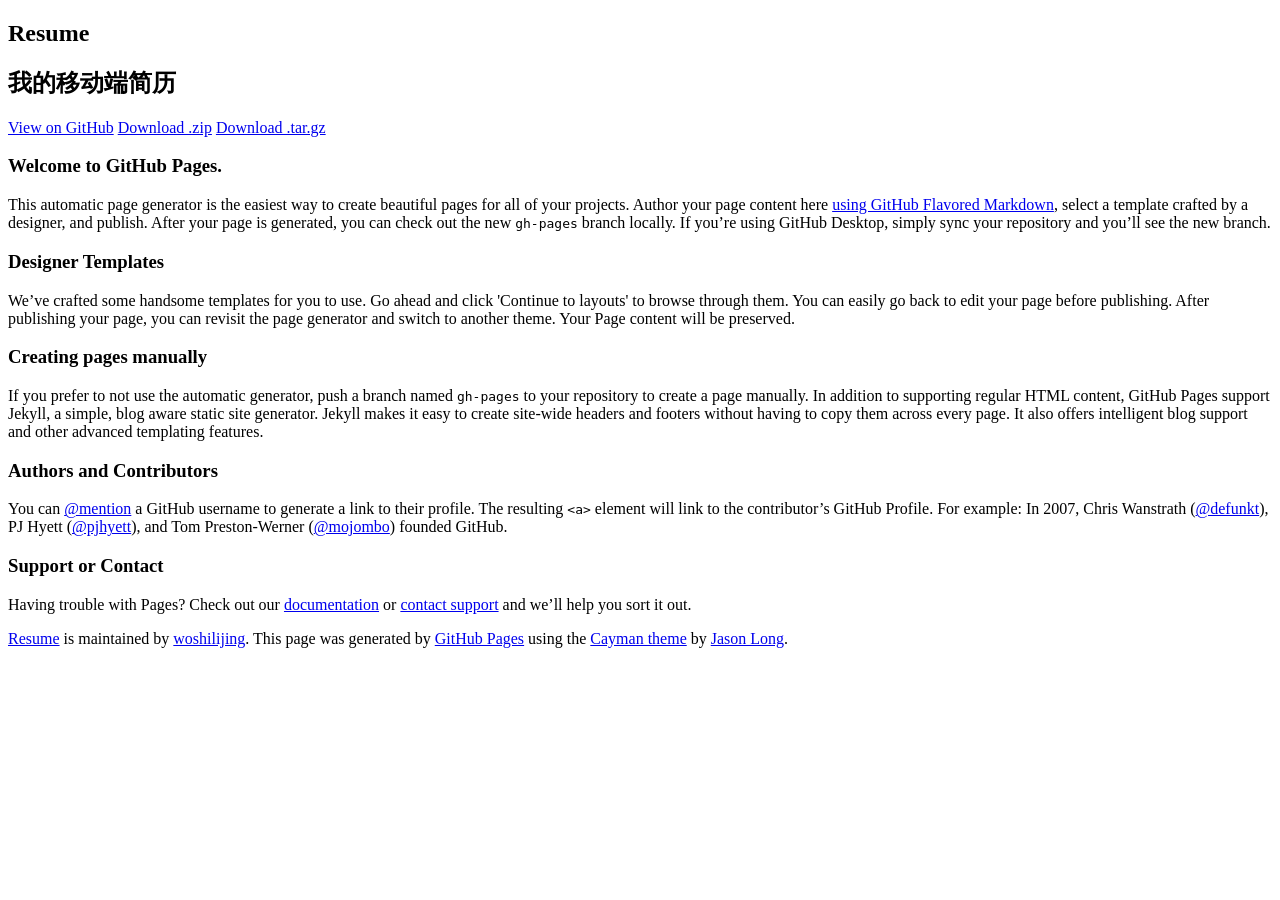
==== index.html @ 290996a1 "Create gh-pages branch via GitHub" ====
<!DOCTYPE html>
<html lang="en-us">
  <head>
    <meta charset="UTF-8">
    <title>Resume by woshilijing</title>
    <meta name="viewport" content="width=device-width, initial-scale=1">
    <link rel="stylesheet" type="text/css" href="stylesheets/normalize.css" media="screen">
    <link href='https://fonts.googleapis.com/css?family=Open+Sans:400,700' rel='stylesheet' type='text/css'>
    <link rel="stylesheet" type="text/css" href="stylesheets/stylesheet.css" media="screen">
    <link rel="stylesheet" type="text/css" href="stylesheets/github-light.css" media="screen">
  </head>
  <body>
    <section class="page-header">
      <h1 class="project-name">Resume</h1>
      <h2 class="project-tagline">我的移动端简历</h2>
      <a href="https://github.com/woshilijing/resume" class="btn">View on GitHub</a>
      <a href="https://github.com/woshilijing/resume/zipball/master" class="btn">Download .zip</a>
      <a href="https://github.com/woshilijing/resume/tarball/master" class="btn">Download .tar.gz</a>
    </section>

    <section class="main-content">
      <h3>
<a id="welcome-to-github-pages" class="anchor" href="#welcome-to-github-pages" aria-hidden="true"><span aria-hidden="true" class="octicon octicon-link"></span></a>Welcome to GitHub Pages.</h3>

<p>This automatic page generator is the easiest way to create beautiful pages for all of your projects. Author your page content here <a href="https://guides.github.com/features/mastering-markdown/">using GitHub Flavored Markdown</a>, select a template crafted by a designer, and publish. After your page is generated, you can check out the new <code>gh-pages</code> branch locally. If you’re using GitHub Desktop, simply sync your repository and you’ll see the new branch.</p>

<h3>
<a id="designer-templates" class="anchor" href="#designer-templates" aria-hidden="true"><span aria-hidden="true" class="octicon octicon-link"></span></a>Designer Templates</h3>

<p>We’ve crafted some handsome templates for you to use. Go ahead and click 'Continue to layouts' to browse through them. You can easily go back to edit your page before publishing. After publishing your page, you can revisit the page generator and switch to another theme. Your Page content will be preserved.</p>

<h3>
<a id="creating-pages-manually" class="anchor" href="#creating-pages-manually" aria-hidden="true"><span aria-hidden="true" class="octicon octicon-link"></span></a>Creating pages manually</h3>

<p>If you prefer to not use the automatic generator, push a branch named <code>gh-pages</code> to your repository to create a page manually. In addition to supporting regular HTML content, GitHub Pages support Jekyll, a simple, blog aware static site generator. Jekyll makes it easy to create site-wide headers and footers without having to copy them across every page. It also offers intelligent blog support and other advanced templating features.</p>

<h3>
<a id="authors-and-contributors" class="anchor" href="#authors-and-contributors" aria-hidden="true"><span aria-hidden="true" class="octicon octicon-link"></span></a>Authors and Contributors</h3>

<p>You can <a href="https://help.github.com/articles/basic-writing-and-formatting-syntax/#mentioning-users-and-teams" class="user-mention">@mention</a> a GitHub username to generate a link to their profile. The resulting <code>&lt;a&gt;</code> element will link to the contributor’s GitHub Profile. For example: In 2007, Chris Wanstrath (<a href="https://github.com/defunkt" class="user-mention">@defunkt</a>), PJ Hyett (<a href="https://github.com/pjhyett" class="user-mention">@pjhyett</a>), and Tom Preston-Werner (<a href="https://github.com/mojombo" class="user-mention">@mojombo</a>) founded GitHub.</p>

<h3>
<a id="support-or-contact" class="anchor" href="#support-or-contact" aria-hidden="true"><span aria-hidden="true" class="octicon octicon-link"></span></a>Support or Contact</h3>

<p>Having trouble with Pages? Check out our <a href="https://help.github.com/pages">documentation</a> or <a href="https://github.com/contact">contact support</a> and we’ll help you sort it out.</p>

      <footer class="site-footer">
        <span class="site-footer-owner"><a href="https://github.com/woshilijing/resume">Resume</a> is maintained by <a href="https://github.com/woshilijing">woshilijing</a>.</span>

        <span class="site-footer-credits">This page was generated by <a href="https://pages.github.com">GitHub Pages</a> using the <a href="https://github.com/jasonlong/cayman-theme">Cayman theme</a> by <a href="https://twitter.com/jasonlong">Jason Long</a>.</span>
      </footer>

    </section>

  
  </body>
</html>
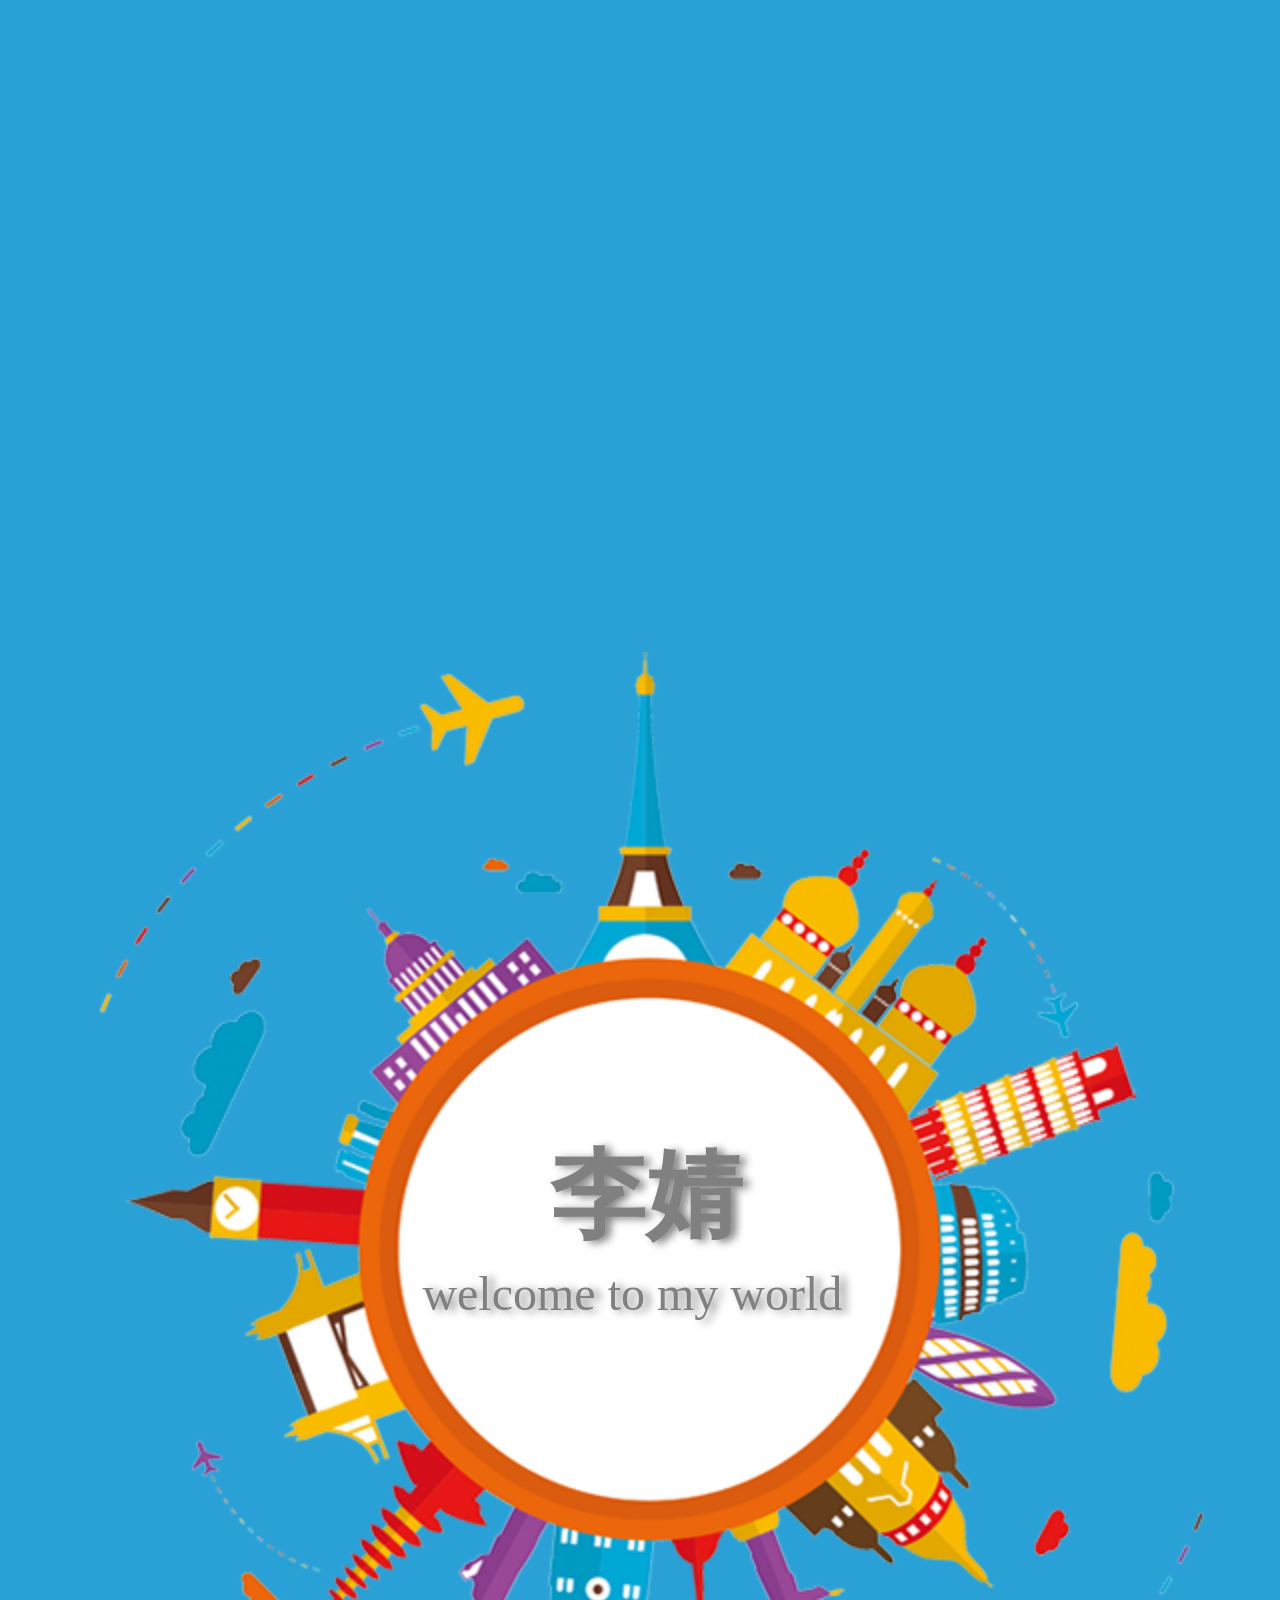
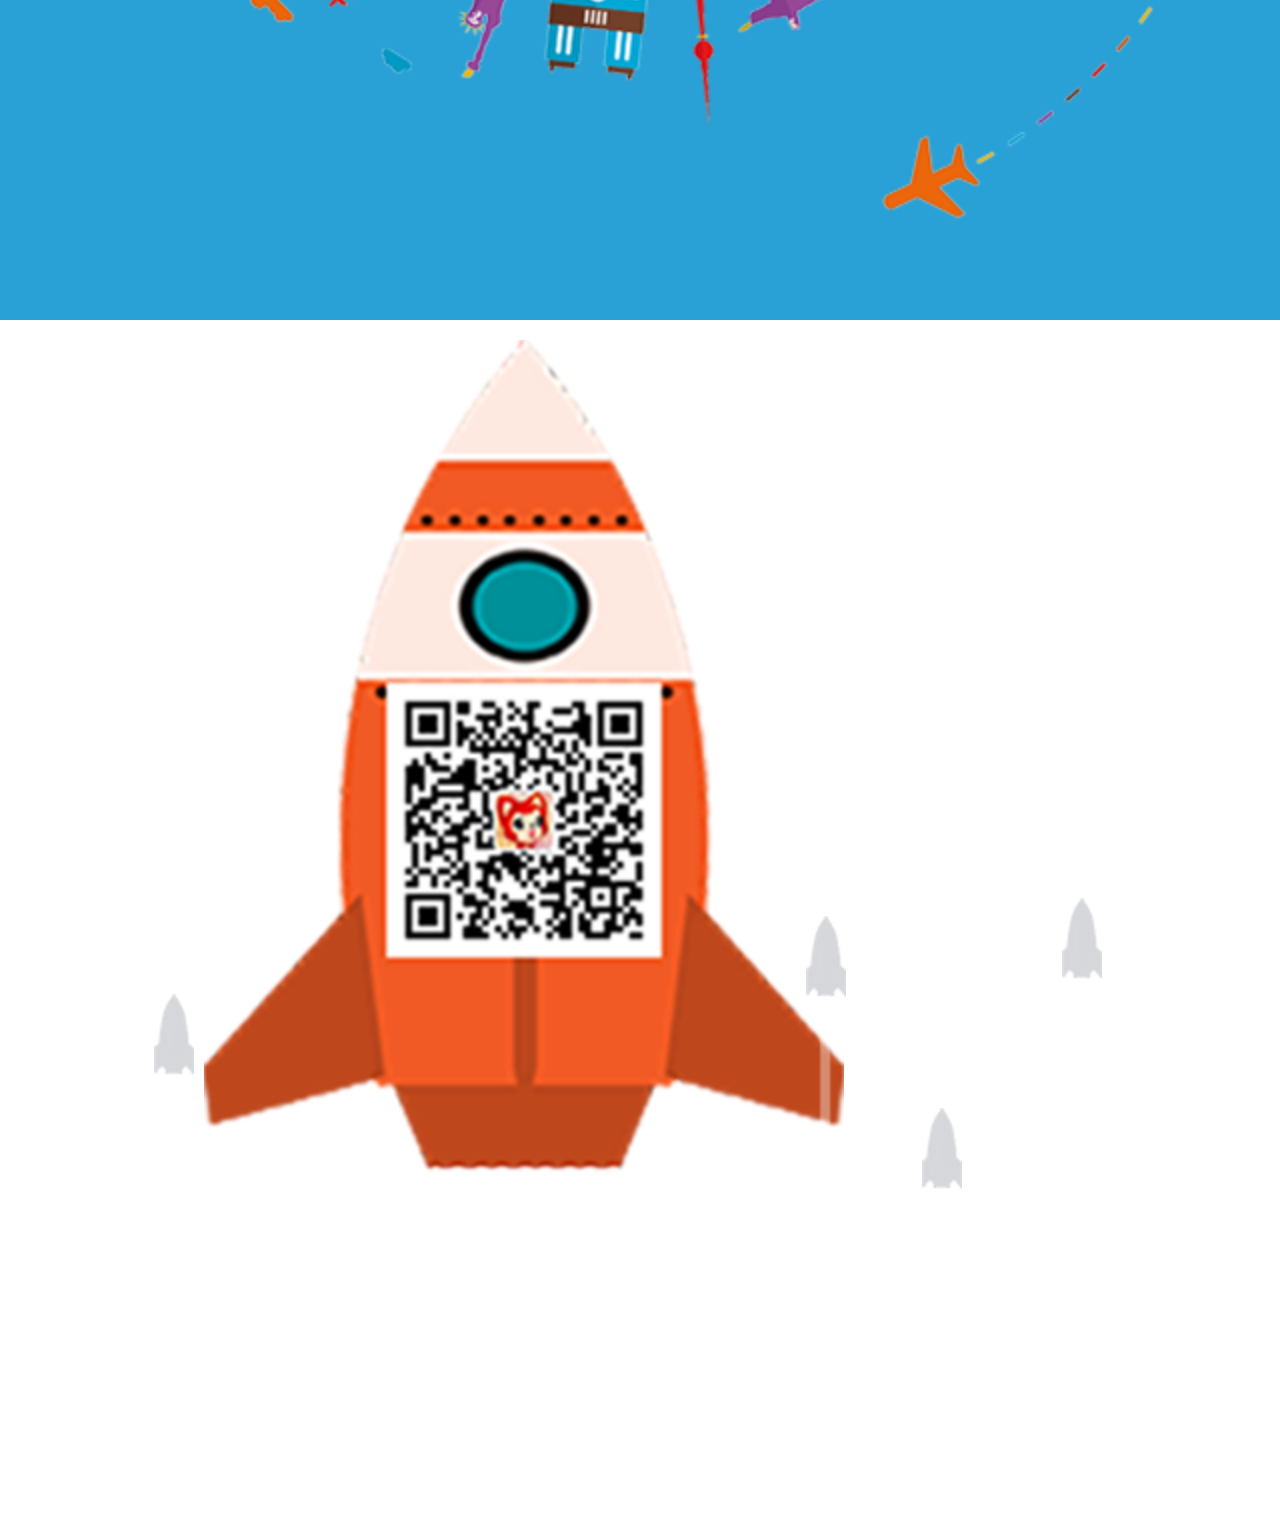
==== commit 3a69f503: "我的简历" ====
--- a/index.html
+++ b/index.html
@@ -1,57 +1,94 @@
 <!DOCTYPE html>
-<html lang="en-us">
-  <head>
+<html lang="en">
+<head>
     <meta charset="UTF-8">
-    <title>Resume by woshilijing</title>
-    <meta name="viewport" content="width=device-width, initial-scale=1">
-    <link rel="stylesheet" type="text/css" href="stylesheets/normalize.css" media="screen">
-    <link href='https://fonts.googleapis.com/css?family=Open+Sans:400,700' rel='stylesheet' type='text/css'>
-    <link rel="stylesheet" type="text/css" href="stylesheets/stylesheet.css" media="screen">
-    <link rel="stylesheet" type="text/css" href="stylesheets/github-light.css" media="screen">
-  </head>
-  <body>
-    <section class="page-header">
-      <h1 class="project-name">Resume</h1>
-      <h2 class="project-tagline">我的移动端简历</h2>
-      <a href="https://github.com/woshilijing/resume" class="btn">View on GitHub</a>
-      <a href="https://github.com/woshilijing/resume/zipball/master" class="btn">Download .zip</a>
-      <a href="https://github.com/woshilijing/resume/tarball/master" class="btn">Download .tar.gz</a>
-    </section>
+    <meta name="viewport"
+          content="width=device-width, user-scalable=no, initial-scale=1.0,
+          maximum-scale=1.0, minimum-scale=1.0"/>
+    <title></title>
+    <!--<link type="text/css" rel="stylesheet" href="css/animate.css"/>-->
+    <link type="text/css" rel="stylesheet" href="resume.css"/>
+</head>
+<body>
+<div id="main">
+    <ul id="list">
+        <li class="zIndex">
+            <div class="a0">
+                <div class="p0">
+                    <img src="images/sunny.png"/>
+                    <img src="images/cloud1.png"/>
+                    <img src="images/city1.png"/>
 
-    <section class="main-content">
-      <h3>
-<a id="welcome-to-github-pages" class="anchor" href="#welcome-to-github-pages" aria-hidden="true"><span aria-hidden="true" class="octicon octicon-link"></span></a>Welcome to GitHub Pages.</h3>
+                </div>
+                <div class="p1">
+                    <span>MY RESUME</span>
+                    <span>李婧</span>
+                    <span>welcome to my world</span>
+                </div>
+            </div>
+        </li>
+        <li>
+            <div class="a1">
+                <div class="w0">
+                    <img src="images/right.png"/>
+                    <img src="images/left.png"/>
+                    <img src="images/map2.png"/>
+                    <img src="images/position.png"/>
+                </div>
+                <div class="w1">
+                    <h1>基本信息</h1>
+                </div>
+                <div class="inFor">
+                    <span>姓 名:李 婧</span><br/>
+                    <span>性 别:女</span><br/>
+                    <span>学 历:本 科</span><br/>
+                    <span>专 业:计算机科学与技术</span><br/>
+                </div>
+                <div class="inFor1">
+                    <span>毕业院校:廊坊师范学院</span>
+                    <br/>
+                    <span>邮 箱:949744503@qq.com</span>
+                    <br/>
+                    <span>联系方式:18333638196</span>
+                    <br/>
+                </div>
+            </div>
+        </li>
+        <li>
+            <div class="a2">
+                <div class="z0">
+                    <img src="images/js.png"/>
+                    <img src="images/ajax.png"/>
+                    <img src="images/c1.png"/>
+                    <img src="images/c6.png"/>
+                    <img src="images/nodejs.png"/>
+                    <img src="images/c2.png"/>
 
-<p>This automatic page generator is the easiest way to create beautiful pages for all of your projects. Author your page content here <a href="https://guides.github.com/features/mastering-markdown/">using GitHub Flavored Markdown</a>, select a template crafted by a designer, and publish. After your page is generated, you can check out the new <code>gh-pages</code> branch locally. If you’re using GitHub Desktop, simply sync your repository and you’ll see the new branch.</p>
+                </div>
+                <div class="z1">
+                    <img src="images/me1.png"/>
+                    <img src="images/skills2.png"/>
+                </div>
+            </div>
 
-<h3>
-<a id="designer-templates" class="anchor" href="#designer-templates" aria-hidden="true"><span aria-hidden="true" class="octicon octicon-link"></span></a>Designer Templates</h3>
-
-<p>We’ve crafted some handsome templates for you to use. Go ahead and click 'Continue to layouts' to browse through them. You can easily go back to edit your page before publishing. After publishing your page, you can revisit the page generator and switch to another theme. Your Page content will be preserved.</p>
-
-<h3>
-<a id="creating-pages-manually" class="anchor" href="#creating-pages-manually" aria-hidden="true"><span aria-hidden="true" class="octicon octicon-link"></span></a>Creating pages manually</h3>
-
-<p>If you prefer to not use the automatic generator, push a branch named <code>gh-pages</code> to your repository to create a page manually. In addition to supporting regular HTML content, GitHub Pages support Jekyll, a simple, blog aware static site generator. Jekyll makes it easy to create site-wide headers and footers without having to copy them across every page. It also offers intelligent blog support and other advanced templating features.</p>
-
-<h3>
-<a id="authors-and-contributors" class="anchor" href="#authors-and-contributors" aria-hidden="true"><span aria-hidden="true" class="octicon octicon-link"></span></a>Authors and Contributors</h3>
-
-<p>You can <a href="https://help.github.com/articles/basic-writing-and-formatting-syntax/#mentioning-users-and-teams" class="user-mention">@mention</a> a GitHub username to generate a link to their profile. The resulting <code>&lt;a&gt;</code> element will link to the contributor’s GitHub Profile. For example: In 2007, Chris Wanstrath (<a href="https://github.com/defunkt" class="user-mention">@defunkt</a>), PJ Hyett (<a href="https://github.com/pjhyett" class="user-mention">@pjhyett</a>), and Tom Preston-Werner (<a href="https://github.com/mojombo" class="user-mention">@mojombo</a>) founded GitHub.</p>
-
-<h3>
-<a id="support-or-contact" class="anchor" href="#support-or-contact" aria-hidden="true"><span aria-hidden="true" class="octicon octicon-link"></span></a>Support or Contact</h3>
-
-<p>Having trouble with Pages? Check out our <a href="https://help.github.com/pages">documentation</a> or <a href="https://github.com/contact">contact support</a> and we’ll help you sort it out.</p>
-
-      <footer class="site-footer">
-        <span class="site-footer-owner"><a href="https://github.com/woshilijing/resume">Resume</a> is maintained by <a href="https://github.com/woshilijing">woshilijing</a>.</span>
-
-        <span class="site-footer-credits">This page was generated by <a href="https://pages.github.com">GitHub Pages</a> using the <a href="https://github.com/jasonlong/cayman-theme">Cayman theme</a> by <a href="https://twitter.com/jasonlong">Jason Long</a>.</span>
-      </footer>
-
-    </section>
-
-  
-  </body>
-</html>
+        </li>
+        <li>
+            <div class="a3">
+                <div class="k0">
+                    <img src="images/rocket3.png"/>
+                    <img src="images/fly.png"/>
+                    <img src="images/fly.png"/>
+                    <img src="images/fly.png"/>
+                    <img src="images/fly.png"/>
+                </div>
+                <div class="k1">
+                    <img src="images/text4.png"/>
+                    <img src="images/text5.png"/>
+                </div>
+            </div>
+        </li>
+    </ul>
+</div>
+<script type="text/javascript" src="resume.js"></script>
+</body>
+</html>
--- a/resume.css
+++ b/resume.css
@@ -0,0 +1,519 @@
+*{
+    margin:0;
+    padding:0;
+
+}
+ul,li{
+    list-style: none;
+}
+html,body{
+    width:100%;
+    height:100%;/*���ļ�����ռ���������ڵ�ʱ��Ҳ�ܺܺõĳ��ֱ���*/
+    overflow:hidden;/*��ֹ�������ĳ���*/
+}
+span{
+    display: inline-block;
+}
+#main{
+    width:640px;
+    height:960px;
+    position: absolute;
+    top:0;
+    left:50%;
+    margin-left: -320px;
+    transform-origin:top;
+}
+#list{
+    width:100%;
+    height:100%;
+}
+#list li{
+    width:100%;
+    height:100%;
+    position: absolute;
+    top:0;
+    padding:0;
+
+}
+#list li:nth-child(1){
+    background:rgb(41,161,214) no-repeat;
+}
+#list li:nth-child(2){
+    background:rgb(160,212,104) no-repeat;
+}
+#list li:nth-child(3){
+    /*background:rgb(0,255,234) no-repeat;*/
+    background:lightblue no-repeat;;
+
+}
+#list li:nth-child(4){
+    background:rgb(252,127,125) no-repeat;
+    background:-webkit-gradient(linear ,10% 10% ,100% 100%,
+
+    color-stop(0.14,rgb(252,127,125)),
+
+    color-stop(0.5,rgb(239,183,211)),
+
+    color-stop(1,rgb(229,154,193)) );
+}
+#list li.zIndex{
+    z-index:10;
+
+}
+.a0{
+    width:100%;
+}
+.a0 div img:nth-child(1){
+    width:200px;
+    height:182px;
+    position: absolute;
+
+    transform:translate(660px,0);
+    -webkit-transform:translate(660px,0);
+
+}
+.a0 div img:nth-child(2){
+    position: absolute;
+
+    background-size:contain;
+    transform:translate(660px,0);
+    -webkit-transform:translate(660px,0);
+}
+.a0 div img:nth-child(3){
+    position: absolute;
+    top:34%;
+    left:5%;
+    /*background-size:contain;*/
+}
+.a0 div span:nth-child(1){
+    position: absolute;
+
+    width:300px;
+    height:90px;
+    font-size: 48px;
+    font-family: "\5FAE\8F6F\96C5\9ED1", Helvetica, sans-serif;
+    color:#fff;
+    text-shadow:1px 2px 1px rgba(255,255,255,1);
+    transform:translate(-500px,0);
+    -webkit-transform:translate(-500px,0);
+}
+.a0 div span:nth-child(2){
+    position: absolute;
+    top:59%;
+    left:43%;
+    width:180px;
+    height:90px;
+    font:bold 48px  simsun;
+    color:gray;
+    text-shadow: 3px 1px 4px gray;
+}
+.a0 div span:nth-child(3){
+    position: absolute;
+    top:66%;
+    left:33%;
+    width:240px;
+    height:60px;
+    font:24px  simsun;
+    color:gray;
+    text-shadow: 3px 1px 4px gray;
+}
+#p0 img:nth-child(1){
+    top:0;
+    left:68%;
+    transform:translate(0,0);
+    -webkit-transform:translate(0,0);
+    transition: 2s ease-in;
+    -webkit-transition: 2s ease-in;
+}
+#p0 img:nth-child(2){
+    top:9%;
+    left:33%;
+    transform:translate(0,0);
+    -webkit-transform:translate(0,0);
+    transition: 2s ease-in;
+    -webkit-transition: 2s ease-in;
+}
+#p0 img:nth-child(3){
+    -webkit-animation: move 3.5s linear infinite;
+    animation: move 3.5s linear infinite;
+
+    -webkit-animation-fill-mode: both;
+    animation-fill-mode: both;
+}
+@keyframes move {
+    0%{
+        transform: rotate(0deg);
+        -webkit-transform: rotate(0deg) ;
+    }
+    100%{
+        transform: rotate(360deg);
+        -webkit-transform: rotate(360deg) ;
+    }
+}
+#p1 span:nth-child(1){
+    top:25%;
+    left:10%;
+    transform:translate(0,0);
+    -webkit-transform:translate(0,0);
+    transition: 1.5s ease-in;
+    -webkit-transition: 1.5s ease-in;
+}
+.a1{
+    width:100%;
+}
+
+.a1 div img:nth-child(1){
+    position: absolute;
+    top:8%;
+    left:0;
+    opacity: 0;
+}
+.a1 div img:nth-child(2){
+    position: absolute;
+    top:56%;
+    left:1%;
+    opacity: 0;
+}
+.a1 div img:nth-child(3){
+
+    position: absolute;
+    top:36%;
+    left:4%;
+}
+.a1 div img:nth-child(4){
+    position: absolute;
+    top:41%;
+    left:26%;
+
+}
+.a1 div h1{
+    position: absolute;
+    top:4%;
+    left:40%;
+    color:#fff;
+    font-size:48px;
+}
+.a1 .inFor{
+    position: absolute;
+    top:13%;
+    left:34%;
+    width:400px;
+    height:90px;
+    color:#fff;
+    font-weight:bold;
+    font-size:32px;
+    transform-origin:top;
+}
+.a1 .inFor1{
+    position: absolute;
+    top:74%;
+    left:28%;
+    width:400px;
+    height:90px;
+    color:#fff;
+    font-weight:bold;
+    font-size:32px;
+}
+
+
+#w0 img:nth-child(1){
+    -webkit-animation: fadeIn 2s linear;
+    animation: fadeIn 2s linear;
+
+    -webkit-animation-fill-mode: both;
+    animation-fill-mode: both;
+}
+#w0 img:nth-child(2){
+    -webkit-animation: fadeIn 2s linear;
+    animation: fadeIn 2s linear;
+
+    -webkit-animation-fill-mode: both;
+    animation-fill-mode: both;
+}
+@-webkit-keyframes fadeIn {
+    from{
+        opacity: 0;
+    }
+    to {
+        opacity: 1;
+    }
+}
+@keyframes fadeIn {
+    from{
+        opacity: 0;
+    }
+    to {
+        opacity: 1;
+    }
+}
+#w0 img:nth-child(4) {
+    -webkit-animation:bounce 1s infinite;
+    animation:bounce 1s infinite;
+    -webkit-transform-origin: center bottom;
+    transform-origin: center bottom;
+}
+@-webkit-keyframes bounce {
+    from, 20%, 53%, 80%, to {
+        -webkit-animation-timing-function: cubic-bezier(0.215, 0.610, 0.355, 1.000);
+        animation-timing-function: cubic-bezier(0.215, 0.610, 0.355, 1.000);
+        -webkit-transform: translate3d(0,0,0);
+        transform: translate3d(0,0,0);
+    }
+
+    40%, 43% {
+        -webkit-animation-timing-function: cubic-bezier(0.755, 0.050, 0.855, 0.060);
+        animation-timing-function: cubic-bezier(0.755, 0.050, 0.855, 0.060);
+        -webkit-transform: translate3d(0, -30px, 0);
+        transform: translate3d(0, -30px, 0);
+    }
+
+    70% {
+        -webkit-animation-timing-function: cubic-bezier(0.755, 0.050, 0.855, 0.060);
+        animation-timing-function: cubic-bezier(0.755, 0.050, 0.855, 0.060);
+        -webkit-transform: translate3d(0, -15px, 0);
+        transform: translate3d(0, -15px, 0);
+    }
+
+    90% {
+        -webkit-transform: translate3d(0,-4px,0);
+        transform: translate3d(0,-4px,0);
+    }
+}
+@keyframes bounce {
+    from, 20%, 53%, 80%, to {
+        -webkit-animation-timing-function: cubic-bezier(0.215, 0.610, 0.355, 1.000);
+        animation-timing-function: cubic-bezier(0.215, 0.610, 0.355, 1.000);
+        -webkit-transform: translate3d(0,0,0);
+        transform: translate3d(0,0,0);
+    }
+
+    40%, 43% {
+        -webkit-animation-timing-function: cubic-bezier(0.755, 0.050, 0.855, 0.060);
+        animation-timing-function: cubic-bezier(0.755, 0.050, 0.855, 0.060);
+        -webkit-transform: translate3d(0, -30px, 0);
+        transform: translate3d(0, -30px, 0);
+    }
+
+    70% {
+        -webkit-animation-timing-function: cubic-bezier(0.755, 0.050, 0.855, 0.060);
+        animation-timing-function: cubic-bezier(0.755, 0.050, 0.855, 0.060);
+        -webkit-transform: translate3d(0, -15px, 0);
+        transform: translate3d(0, -15px, 0);
+    }
+
+    90% {
+        -webkit-transform: translate3d(0,-4px,0);
+        transform: translate3d(0,-4px,0);
+    }
+}
+#w1 h1{
+    -webkit-animation: zoomIn 1s;
+    animation: zoomIn 1s;
+}
+@-webkit-keyframes zoomIn {
+    from {
+        opacity: 0;
+        -webkit-transform: scale3d(.3, .3, .3);
+        transform: scale3d(.3, .3, .3);
+    }
+
+    50% {
+        opacity: 1;
+    }
+}
+@keyframes zoomIn {
+    from {
+        opacity: 0;
+        -webkit-transform: scale3d(.3, .3, .3);
+        transform: scale3d(.3, .3, .3);
+    }
+
+    50% {
+        opacity: 1;
+    }
+}
+#w2{
+    transform: rotateY(720deg);
+    -webkit-transform: rotateY(720deg);
+    transition: 2s;
+    -webkit-transition: 2s;
+}
+#w3{
+    -webkit-animation:bounce 1s 3 forwards;
+    animation:bounce 1s 3  forwards;
+    -webkit-transform-origin: center bottom;
+    transform-origin: center bottom;
+}
+
+
+.a3{
+    width:100%;
+}
+.a3 div img:nth-child(1){
+    position: absolute;
+    top:49%;
+    left:16%;
+    width:320px;
+    height:480px;
+
+}
+.a3 div img:nth-child(2){
+    position: absolute;
+    top:83%;
+    left:12%;
+}
+.a3 div img:nth-child(3){
+    position: absolute;
+    top:79%;
+    left:63%;
+}
+.a3 div img:nth-child(4){
+     position: absolute;
+     top:89%;
+     left:72%;
+ }
+.a3 div img:nth-child(5){
+    position: absolute;
+    top:78%;
+    left:83%;
+
+}
+.a3 .k1 img:nth-child(1){
+    position: absolute;
+    top:-43%;
+    left:16%;
+   /* top:6%;
+    left:16%;*/
+    width:480px;
+    height:180px;
+}
+.a3 .k1 img:nth-child(2){
+    position: absolute;
+    top:-30%;
+    left:12%;
+   /* top:20%;
+    left:14%;*/
+
+    width:500px;
+    height:180px;
+}
+.a3 img{
+    -webkit-transform:translate(0,500px);
+    transform:translate(0,500px);
+
+}
+#k0 img{
+    -webkit-transition:1s linear;
+    transition:1s linear;
+    -webkit-transform:translate(0,0px);
+    transform:translate(0,0px);
+
+}
+@-webkit-keyframes zoomIn {
+    from {
+        opacity: 0;
+        -webkit-transform: scale3d(.3, .3, .3);
+        transform: scale3d(.3, .3, .3);
+    }
+
+    50% {
+        opacity: 1;
+    }
+}
+
+@keyframes zoomIn {
+    from {
+        opacity: 0;
+        -webkit-transform: scale3d(.3, .3, .3);
+        transform: scale3d(.3, .3, .3);
+    }
+
+    50% {
+        opacity: 1;
+    }
+}
+
+#k1 img{
+    -webkit-animation: zoomIn 1s;
+    animation: zoomIn 1s;
+    -webkit-animation-fill-mode: both;
+    animation-fill-mode: both;
+}
+
+.a2{
+    width:100%;
+}
+.a2 .z1 img:nth-child(1){
+    position: absolute;
+    top:51%;
+    left:8%;
+}
+.a2 .z1 img:nth-child(2){
+    position: absolute;
+    top:62%;
+    left:52%;
+}
+.a2 .z0 img{
+    position: absolute;
+    top:68%;
+    left:54%;
+}
+#z0 img:nth-child(1){
+    top:47%;
+    left:54%;
+    transform:rotate(720deg);
+    -webkit-transform:rotate(720deg);
+    transition: 0.8s;
+    -webkit-transition: 0.8s;
+}
+#z0 img:nth-child(2){
+    top:36%;
+    left:21%;
+    transform:rotate(720deg);
+    -webkit-transform:rotate(720deg);
+    transition: 0.8s linear 0.2s;
+    -webkit-transition: 0.8s linear 0.2s;
+}
+#z0 img:nth-child(3){
+    top:11%;
+    left:14%;
+    transform:rotate(720deg);
+    -webkit-transform:rotate(720deg);
+    transition: 0.8s linear 0.4s;
+    -webkit-transition: 0.8s linear 0.4s;
+}
+#z0 img:nth-child(4){
+    top:4%;
+    left:66%;
+    transform:rotate(720deg);
+    -webkit-transform:rotate(720deg);
+    transition: 0.8s linear 0.6s;
+    -webkit-transition: 0.8s linear 0.6s;
+}
+#z0 img:nth-child(5){
+    top:24%;
+    left:43%;
+    transform:rotate(720deg);
+    -webkit-transform:rotate(720deg);
+    transition: 0.8s linear 0.8s;
+    -webkit-transition: 0.8s linear 0.8s;
+}
+#z0 img:nth-child(6){
+    top:28%;
+    left:70%;
+    transform:rotate(720deg);
+    -webkit-transform:rotate(720deg);
+    transition: 0.8s linear 1s;
+    -webkit-transition: 0.8s linear 1s;
+}
+
+
+
+
+
+
+
+
+
+
+
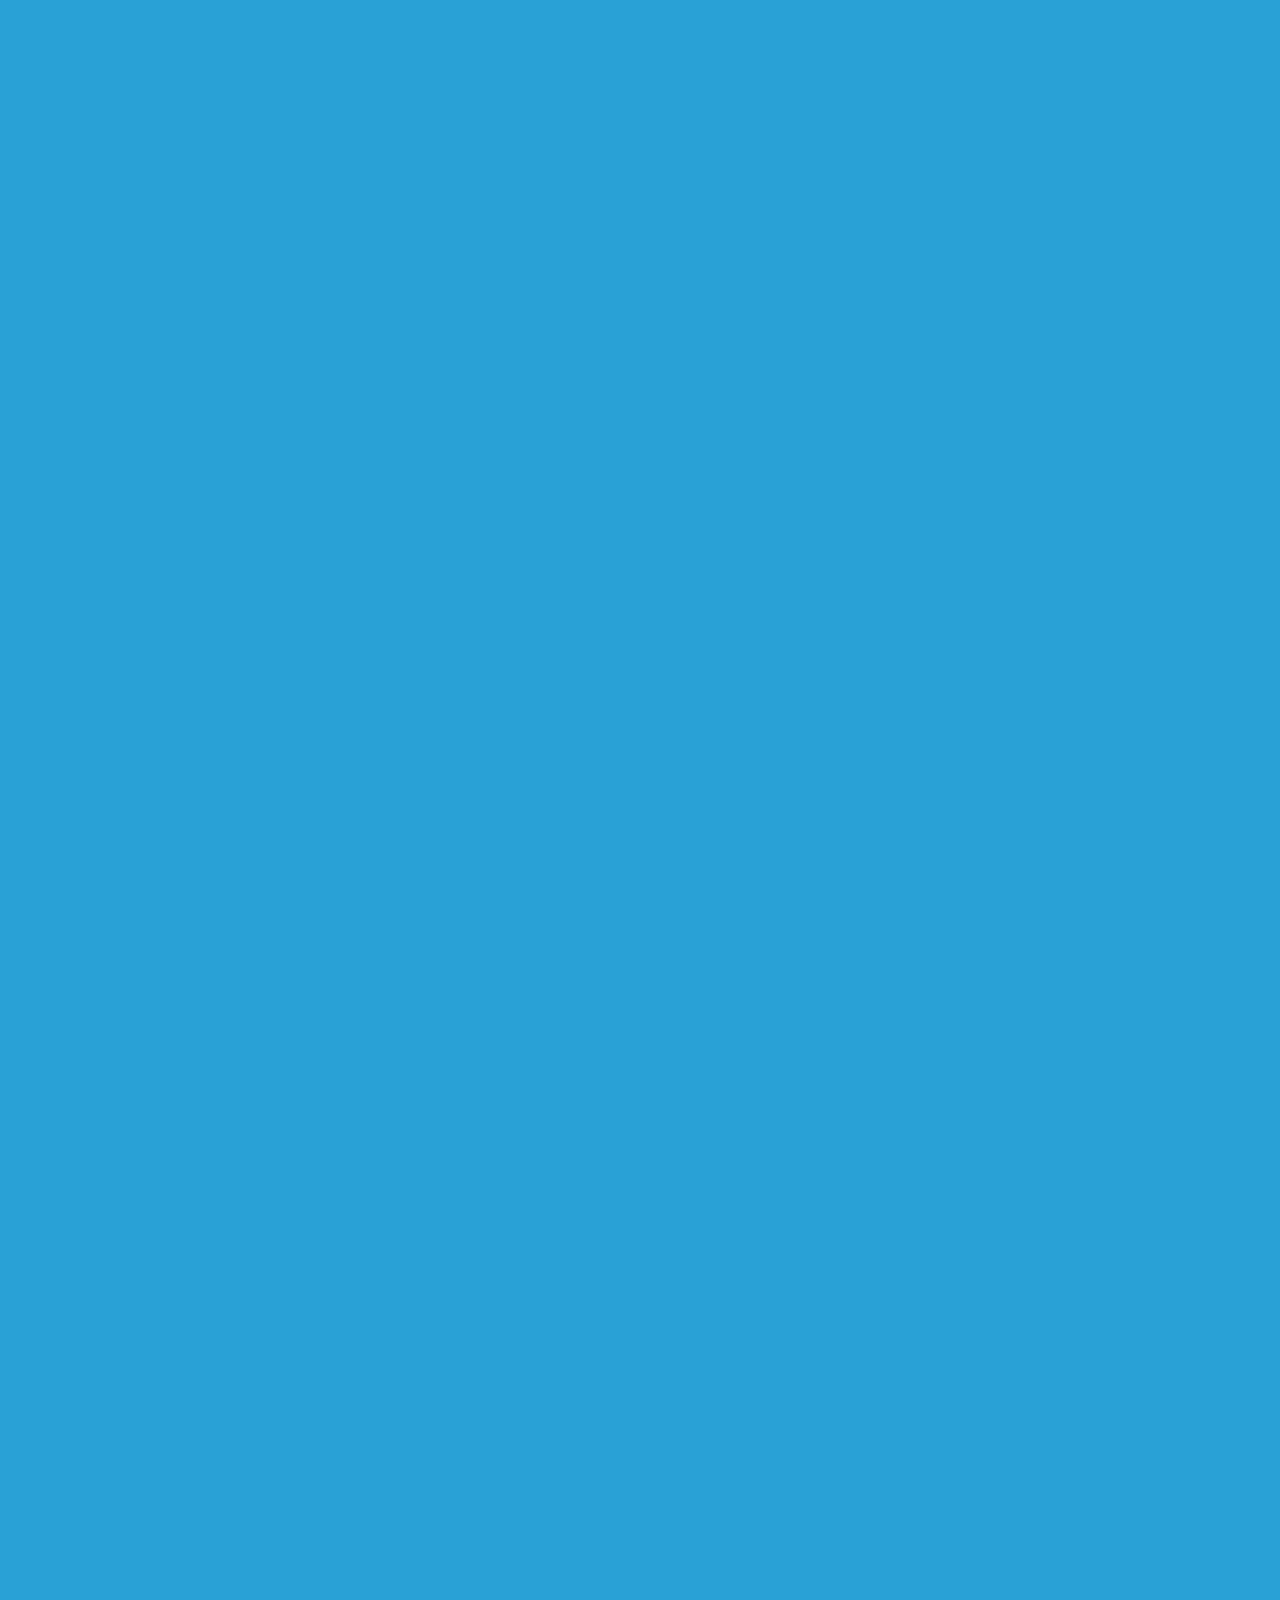
==== commit 042f85b1: "我的简历" ====
--- a/index.html
+++ b/index.html
@@ -5,12 +5,20 @@
     <meta name="viewport"
           content="width=device-width, user-scalable=no, initial-scale=1.0,
           maximum-scale=1.0, minimum-scale=1.0"/>
+    <meta name="format-detection" content="telephone=no"/>
+    <meta name="apple-mobile-web-app-capable" content="yes"/>
     <title></title>
     <!--<link type="text/css" rel="stylesheet" href="css/animate.css"/>-->
     <link type="text/css" rel="stylesheet" href="resume.css"/>
 </head>
 <body>
 <div id="main">
+   <!-- <div class="loading">
+        <p class="loadInfo">简历正在加载，请耐心等待...</p>
+        <div class="progressBox">
+            <span class="progress"></span>
+        </div>
+    </div>-->
     <ul id="list">
         <li class="zIndex">
             <div class="a0">
@@ -89,6 +97,7 @@
         </li>
     </ul>
 </div>
+<div class="slider"></div>
 <script type="text/javascript" src="resume.js"></script>
 </body>
 </html>
--- a/resume.css
+++ b/resume.css
@@ -1,4 +1,9 @@
 *{
+    -webkit-tap-highlight-color: rgba(0, 0, 0, 0);
+    -webkit-touch-callout: none;
+    -webkit-overflow-scrolling: touch;
+    -webkit-text-size-adjust: 100%;
+    -webkit-user-select: none;
     margin:0;
     padding:0;
 
@@ -14,6 +19,67 @@
 span{
     display: inline-block;
 }
+.slider {
+    position: absolute;
+    left: 50%;
+    bottom: 2.5%;
+    width: 30px;
+    height: 21px;
+    margin-left: -20px;
+    z-index: 133;
+    opacity: 1;
+    filter: alpha(opacity=100);
+    background: url("images/upArray.png") no-repeat center;
+    background-size:cover;
+    -webkit-animation: sliderAnimate 2s linear infinite;
+}
+@-webkit-keyframes sliderAnimate {
+    25% {
+        opacity: 0.75;
+        filter: alpha(opacity=75);
+        bottom: 30px;
+    }
+    50% {
+        opacity: 0.5;
+        filter: alpha(opacity=50);
+        bottom: 40px;
+    }
+    75% {
+        opacity: 0.25;
+        filter: alpha(opacity=25);
+        bottom: 50px;
+
+    }
+    100% {
+        opacity: 0;
+        filter: alpha(opacity=0);
+        bottom: 20px;
+        -webkit-transform: scale(0.5);
+    }
+}
+@keyframes sliderAnimate {
+    25% {
+        opacity: 0.75;
+        filter: alpha(opacity=75);
+        bottom: 30px;
+    }
+    50% {
+        opacity: 0.5;
+        filter: alpha(opacity=50);
+        bottom: 40px;
+    }
+    75% {
+        opacity: 0.25;
+        filter: alpha(opacity=25);
+        bottom: 50px;
+    }
+    100% {
+        opacity: 0;
+        filter: alpha(opacity=0);
+        bottom: 20px;
+    }
+}
+
 #main{
     width:640px;
     height:960px;
@@ -22,6 +88,11 @@
     left:50%;
     margin-left: -320px;
     transform-origin:top;
+    -webkit-transform-origin:top;
+    -moz-transform-origin:top;
+    -ms-transform-origin:top;
+    -o-transform-origin:top;
+    overflow:hidden;/*��ֹ�������ĳ���*/
 }
 #list{
     width:100%;
@@ -70,6 +141,7 @@
 
     transform:translate(660px,0);
     -webkit-transform:translate(660px,0);
+    opacity: 0;
 
 }
 .a0 div img:nth-child(2){
@@ -78,12 +150,14 @@
     background-size:contain;
     transform:translate(660px,0);
     -webkit-transform:translate(660px,0);
+    opacity: 0;
 }
 .a0 div img:nth-child(3){
     position: absolute;
     top:34%;
     left:5%;
     /*background-size:contain;*/
+    opacity: 0;
 }
 .a0 div span:nth-child(1){
     position: absolute;
@@ -96,6 +170,7 @@
     text-shadow:1px 2px 1px rgba(255,255,255,1);
     transform:translate(-500px,0);
     -webkit-transform:translate(-500px,0);
+    opacity: 0;
 }
 .a0 div span:nth-child(2){
     position: absolute;
@@ -106,6 +181,9 @@
     font:bold 48px  simsun;
     color:gray;
     text-shadow: 3px 1px 4px gray;
+    -webkit-transform: translate(0, 2000px) scale(0);
+    transform: translate(0, 2000px) scale(0);
+
 }
 .a0 div span:nth-child(3){
     position: absolute;
@@ -116,6 +194,9 @@
     font:24px  simsun;
     color:gray;
     text-shadow: 3px 1px 4px gray;
+    -webkit-transform: translate(0, 200px) scale(0);
+    transform: translate(0,200px) scale(0);
+
 }
 #p0 img:nth-child(1){
     top:0;
@@ -124,6 +205,7 @@
     -webkit-transform:translate(0,0);
     transition: 2s ease-in;
     -webkit-transition: 2s ease-in;
+    opacity: 1;
 }
 #p0 img:nth-child(2){
     top:9%;
@@ -132,6 +214,7 @@
     -webkit-transform:translate(0,0);
     transition: 2s ease-in;
     -webkit-transition: 2s ease-in;
+    opacity: 1;
 }
 #p0 img:nth-child(3){
     -webkit-animation: move 3.5s linear infinite;
@@ -139,6 +222,8 @@
 
     -webkit-animation-fill-mode: both;
     animation-fill-mode: both;
+    opacity: 1;
+
 }
 @keyframes move {
     0%{
@@ -157,6 +242,58 @@
     -webkit-transform:translate(0,0);
     transition: 1.5s ease-in;
     -webkit-transition: 1.5s ease-in;
+    opacity: 1;
+}
+
+@-webkit-keyframes animate6 {
+    0% {
+        -webkit-transform: translate(0, 100px) scale(1);
+        transform: translate(0, 100px) scale(1);;
+    }
+   /* 50% {
+        -webkit-transform: translate(0, 280px) scale(2);
+        transform: translate(0, 280px) scale(2);
+    }*/
+    50% {
+        -webkit-transform: translate(0, 50px) scale(1.5);
+        transform: translate(0, 50px) scale(1.5);
+    }
+    100% {
+        -webkit-transform: translate(0, 0) scale(1);
+        transform: translate(0, 0) scale(1);
+    }
+}
+@keyframes animate6 {
+    25% {
+        -webkit-transform: translate(0, 100px) scale(1);
+        transform: translate(0, 100px) scale(1);;
+    }
+   /* 50% {
+        -webkit-transform: translate(0, 200px) scale(2);
+        transform: translate(0, 280px) scale(2);
+    }*/
+    50% {
+        -webkit-transform: translate(0, 50px) scale(1.5);
+        transform: translate(0, 50px) scale(1.5);
+    }
+    100% {
+        -webkit-transform: translate(0, 0) scale(1);
+        transform: translate(0, 0) scale(1);
+    }
+}
+
+
+
+
+#p1 span:nth-child(2){
+    -webkit-animation: animate6 3s linear 0s forwards;
+    animation: animate6 3s linear 0s forwards;
+
+}
+#p1 span:nth-child(3){
+    -webkit-animation: animate6 3s linear 0s forwards;
+    animation: animate6 3s linear 0s forwards;
+
 }
 .a1{
     width:100%;
@@ -179,11 +316,13 @@
     position: absolute;
     top:36%;
     left:4%;
+    opacity: 0;
 }
 .a1 div img:nth-child(4){
     position: absolute;
     top:41%;
     left:26%;
+    opacity: 0;
 
 }
 .a1 div h1{
@@ -192,6 +331,7 @@
     left:40%;
     color:#fff;
     font-size:48px;
+    opacity:0;
 }
 .a1 .inFor{
     position: absolute;
@@ -203,6 +343,8 @@
     font-weight:bold;
     font-size:32px;
     transform-origin:top;
+    -webkit-transform-origin: top;
+    opacity: 0;
 }
 .a1 .inFor1{
     position: absolute;
@@ -213,6 +355,7 @@
     color:#fff;
     font-weight:bold;
     font-size:32px;
+    opacity: 0;
 }
 
 
@@ -230,6 +373,14 @@
     -webkit-animation-fill-mode: both;
     animation-fill-mode: both;
 }
+#w0 img:nth-child(3){
+    -webkit-animation: fadeIn 2s linear;
+    animation: fadeIn 2s linear;
+
+    -webkit-animation-fill-mode: both;
+    animation-fill-mode: both;
+
+}
 @-webkit-keyframes fadeIn {
     from{
         opacity: 0;
@@ -247,10 +398,12 @@
     }
 }
 #w0 img:nth-child(4) {
+    opacity: 1;
     -webkit-animation:bounce 1s infinite;
     animation:bounce 1s infinite;
     -webkit-transform-origin: center bottom;
     transform-origin: center bottom;
+
 }
 @-webkit-keyframes bounce {
     from, 20%, 53%, 80%, to {
@@ -309,6 +462,7 @@
 #w1 h1{
     -webkit-animation: zoomIn 1s;
     animation: zoomIn 1s;
+    opacity: 1;
 }
 @-webkit-keyframes zoomIn {
     from {
@@ -337,107 +491,14 @@
     -webkit-transform: rotateY(720deg);
     transition: 2s;
     -webkit-transition: 2s;
+    opacity: 1;
 }
 #w3{
     -webkit-animation:bounce 1s 3 forwards;
     animation:bounce 1s 3  forwards;
     -webkit-transform-origin: center bottom;
     transform-origin: center bottom;
-}
-
-
-.a3{
-    width:100%;
-}
-.a3 div img:nth-child(1){
-    position: absolute;
-    top:49%;
-    left:16%;
-    width:320px;
-    height:480px;
-
-}
-.a3 div img:nth-child(2){
-    position: absolute;
-    top:83%;
-    left:12%;
-}
-.a3 div img:nth-child(3){
-    position: absolute;
-    top:79%;
-    left:63%;
-}
-.a3 div img:nth-child(4){
-     position: absolute;
-     top:89%;
-     left:72%;
- }
-.a3 div img:nth-child(5){
-    position: absolute;
-    top:78%;
-    left:83%;
-
-}
-.a3 .k1 img:nth-child(1){
-    position: absolute;
-    top:-43%;
-    left:16%;
-   /* top:6%;
-    left:16%;*/
-    width:480px;
-    height:180px;
-}
-.a3 .k1 img:nth-child(2){
-    position: absolute;
-    top:-30%;
-    left:12%;
-   /* top:20%;
-    left:14%;*/
-
-    width:500px;
-    height:180px;
-}
-.a3 img{
-    -webkit-transform:translate(0,500px);
-    transform:translate(0,500px);
-
-}
-#k0 img{
-    -webkit-transition:1s linear;
-    transition:1s linear;
-    -webkit-transform:translate(0,0px);
-    transform:translate(0,0px);
-
-}
-@-webkit-keyframes zoomIn {
-    from {
-        opacity: 0;
-        -webkit-transform: scale3d(.3, .3, .3);
-        transform: scale3d(.3, .3, .3);
-    }
-
-    50% {
-        opacity: 1;
-    }
-}
-
-@keyframes zoomIn {
-    from {
-        opacity: 0;
-        -webkit-transform: scale3d(.3, .3, .3);
-        transform: scale3d(.3, .3, .3);
-    }
-
-    50% {
-        opacity: 1;
-    }
-}
-
-#k1 img{
-    -webkit-animation: zoomIn 1s;
-    animation: zoomIn 1s;
-    -webkit-animation-fill-mode: both;
-    animation-fill-mode: both;
+    opacity: 1;
 }
 
 .a2{
@@ -507,13 +568,118 @@
     -webkit-transition: 0.8s linear 1s;
 }
 
-
-
-
-
-
-
-
-
-
-
+.a3{
+    width:100%;
+}
+.a3 div img:nth-child(1){
+    position: absolute;
+    top:49%;
+    left:16%;
+    width:320px;
+    height:480px;
+    opacity:0;
+
+}
+.a3 div img:nth-child(2){
+    position: absolute;
+    top:83%;
+    left:12%;
+    opacity:0;
+}
+.a3 div img:nth-child(3){
+    position: absolute;
+    top:79%;
+    left:63%;
+    opacity:0;
+}
+.a3 div img:nth-child(4){
+     position: absolute;
+     top:89%;
+     left:72%;
+    opacity:0;
+ }
+.a3 div img:nth-child(5){
+    position: absolute;
+    top:78%;
+    left:83%;
+    opacity:0;
+
+}
+.a3 .k1 img:nth-child(1){
+    position: absolute;
+    top:-43%;
+    left:16%;
+   /* top:6%;
+    left:16%;*/
+    width:480px;
+    height:180px;
+    opacity:0;
+}
+.a3 .k1 img:nth-child(2){
+    position: absolute;
+    top:-30%;
+    left:12%;
+   /* top:20%;
+    left:14%;*/
+
+    width:500px;
+    height:180px;
+    opacity:0;
+}
+.a3 img{
+    -webkit-transform:translate(0,500px);
+    transform:translate(0,500px);
+
+
+}
+#k0 img{
+    -webkit-transition:1s linear;
+    transition:1s linear;
+    -webkit-transform:translate(0,0px);
+    transform:translate(0,0px);
+    opacity:1;
+
+}
+@-webkit-keyframes zoomIn {
+    from {
+        opacity: 0;
+        -webkit-transform: scale3d(.3, .3, .3);
+        transform: scale3d(.3, .3, .3);
+    }
+
+    50% {
+        opacity: 1;
+    }
+}
+
+@keyframes zoomIn {
+    from {
+        opacity: 0;
+        -webkit-transform: scale3d(.3, .3, .3);
+        transform: scale3d(.3, .3, .3);
+    }
+
+    50% {
+        opacity: 1;
+    }
+}
+
+#k1 img{
+    -webkit-animation: zoomIn 1s;
+    animation: zoomIn 1s;
+    -webkit-animation-fill-mode: both;
+    animation-fill-mode: both;
+    opacity:1;
+}
+
+
+
+
+
+
+
+
+
+
+
+
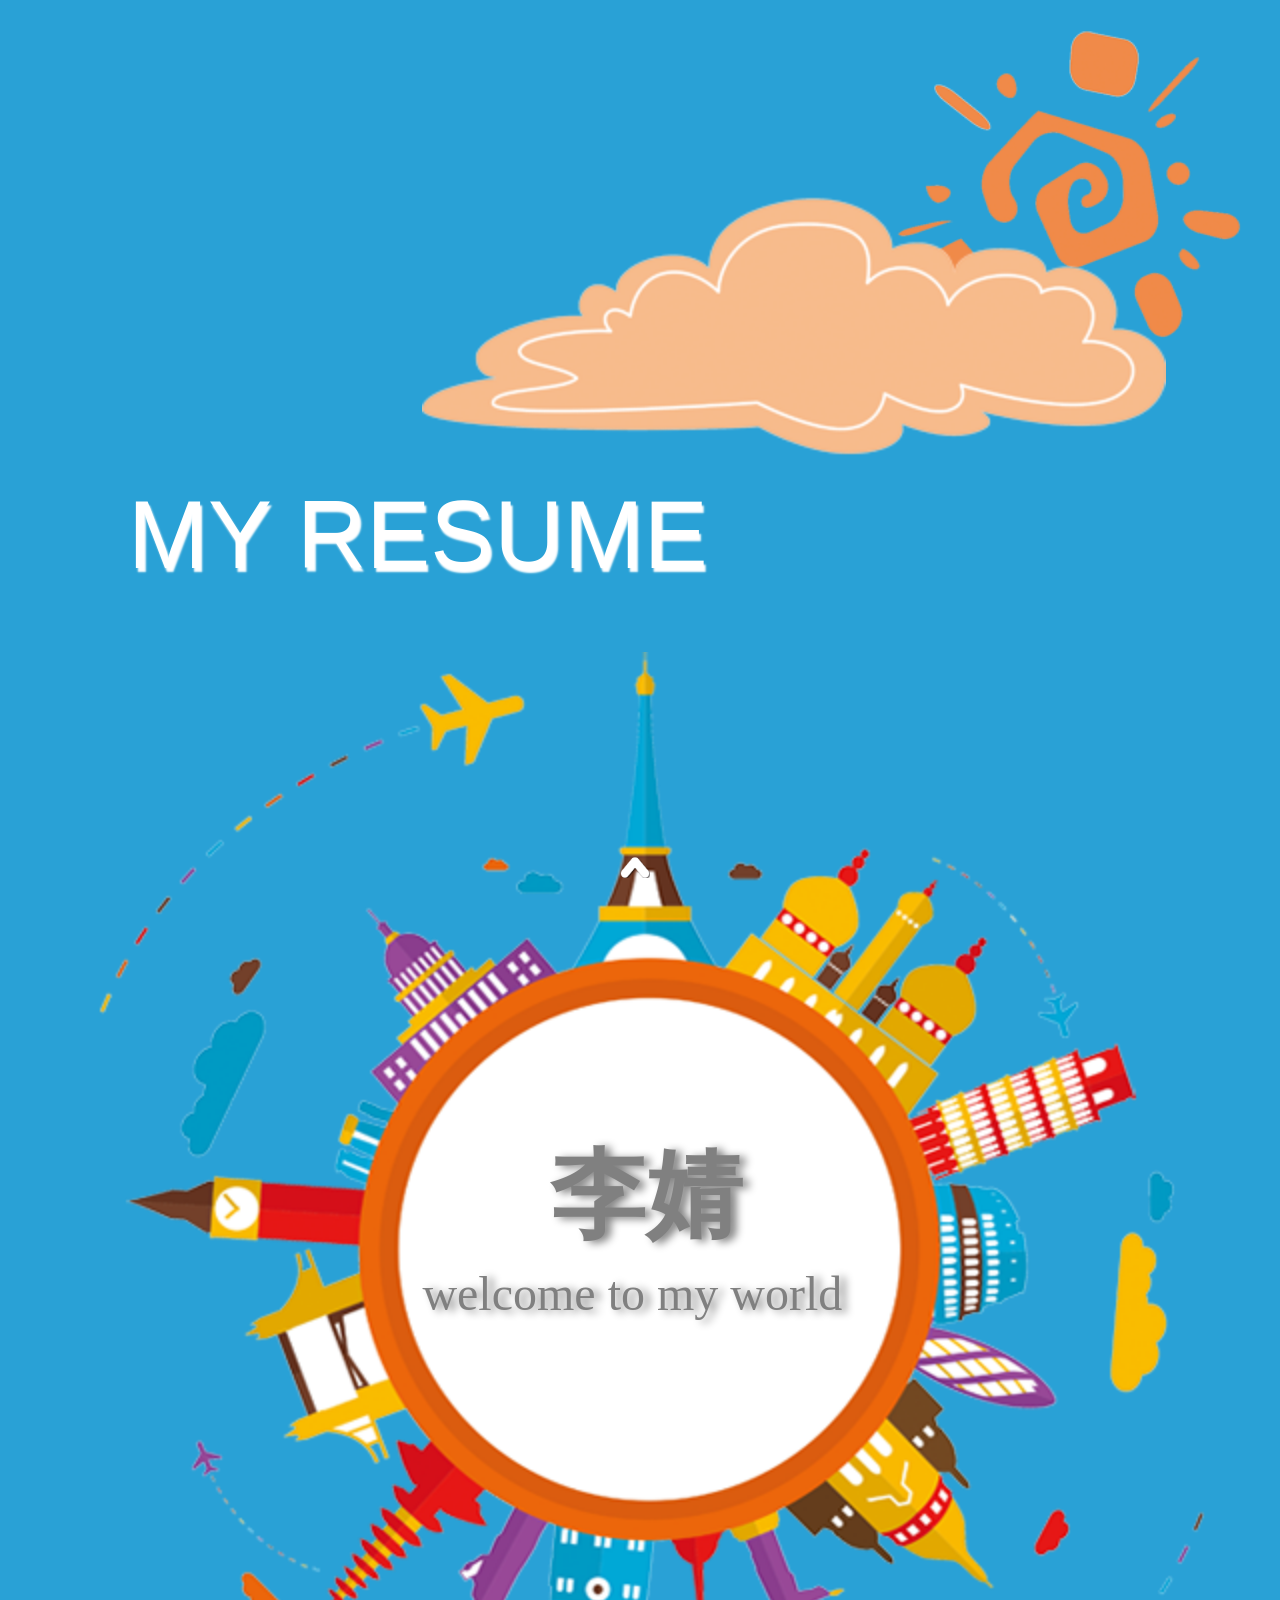
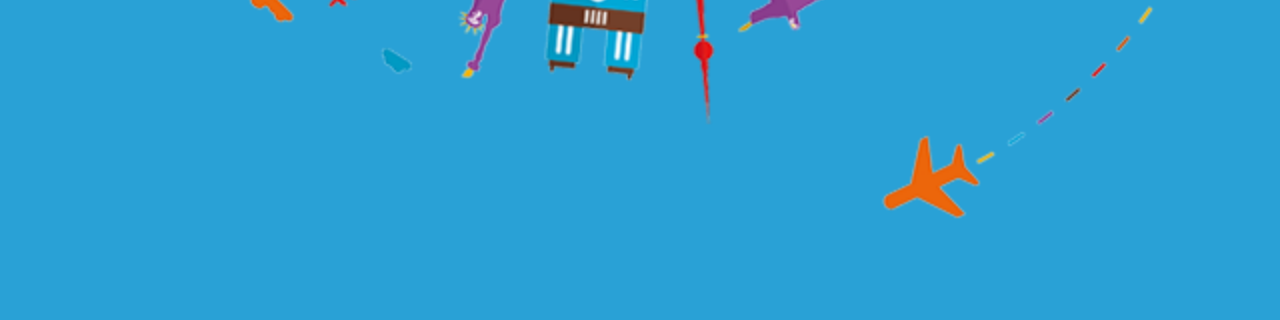
==== commit d99b5c79: "我的简历" ====
--- a/index.html
+++ b/index.html
@@ -8,17 +8,16 @@
     <meta name="format-detection" content="telephone=no"/>
     <meta name="apple-mobile-web-app-capable" content="yes"/>
     <title></title>
-    <!--<link type="text/css" rel="stylesheet" href="css/animate.css"/>-->
     <link type="text/css" rel="stylesheet" href="resume.css"/>
 </head>
 <body>
 <div id="main">
-   <!-- <div class="loading">
+    <div id="loading"><!--最外层的背景-->
         <p class="loadInfo">简历正在加载，请耐心等待...</p>
-        <div class="progressBox">
-            <span class="progress"></span>
+        <div class="progressBox"><!--进度条-->
+            <span class="progress"></span><!--控制进度条的变化-->
         </div>
-    </div>-->
+    </div>
     <ul id="list">
         <li class="zIndex">
             <div class="a0">
@@ -97,6 +96,9 @@
         </li>
     </ul>
 </div>
+<div class="audio">
+    <audio class="music" src="file/beyond.mp3" preload="none" loop/>
+</div>
 <div class="slider"></div>
 <script type="text/javascript" src="resume.js"></script>
 </body>
--- a/resume.css
+++ b/resume.css
@@ -19,6 +19,7 @@
 span{
     display: inline-block;
 }
+
 .slider {
     position: absolute;
     left: 50%;
@@ -80,6 +81,81 @@
     }
 }
 
+
+#loading{
+    width:100%;
+    height:100%;
+    position: absolute;
+    left:50%;
+    top:0;
+    margin-left:-320px;
+    background:#000;
+    z-index:133;
+}
+.loadInfo{
+    position:absolute;
+    left:29%;
+    top:29%;
+    /*margin-left:-320px;*/
+    width:300px;
+    height:50px;
+    font-size: 30px;
+    text-align: center;
+    line-height: 50px;
+    color:#fff;
+}
+.progressBox{
+    position: absolute;
+    top:40%;
+    left:10%;
+    width:80%;
+    height:40px;
+    border-radius: 10px;
+    background: #fff;
+    overflow: hidden;
+}
+.progress {
+    width: 0;
+    height: 40px;
+    background-image: -webkit-linear-gradient(45deg, #5cb85c 25%, #74c274 50%, #5cb85c 75%, #74c274 100%);
+    /*һ�ű���ͼ������*/
+    background-size: 40px 40px; /*��һ�ű���ͼ�Ŀ��߶��ã�Ȼ��ƽ��*/
+    background-repeat: repeat-x;
+}
+.audio {
+    display: none;
+    position: absolute;
+    left: -9px;
+    top: 18px;
+    height: 30px;
+    width: 90px;
+    background: url("file/music.svg") no-repeat;
+    z-index: 120;
+    background-size: 100% 100%;
+    -webkit-transform: rotate(0deg);
+    transform: rotate(0deg);
+}
+#move {
+    -webkit-animation: musicMove 2s linear infinite;
+    animation: musicMove 2s linear infinite;
+
+    -webkit-animation-fill-mode: both;
+    animation-fill-mode: both;
+}
+
+@-webkit-keyframes musicMove {
+    100% {
+        -webkit-transform: rotate(360deg);
+        transform: rotate(360deg);
+    }
+}
+
+@keyframes musicMove {
+    100% {
+        -webkit-transform: rotate(360deg);
+        transform: rotate(360deg);
+    }
+}
 #main{
     width:640px;
     height:960px;
@@ -94,6 +170,7 @@
     -o-transform-origin:top;
     overflow:hidden;/*��ֹ�������ĳ���*/
 }
+
 #list{
     width:100%;
     height:100%;
